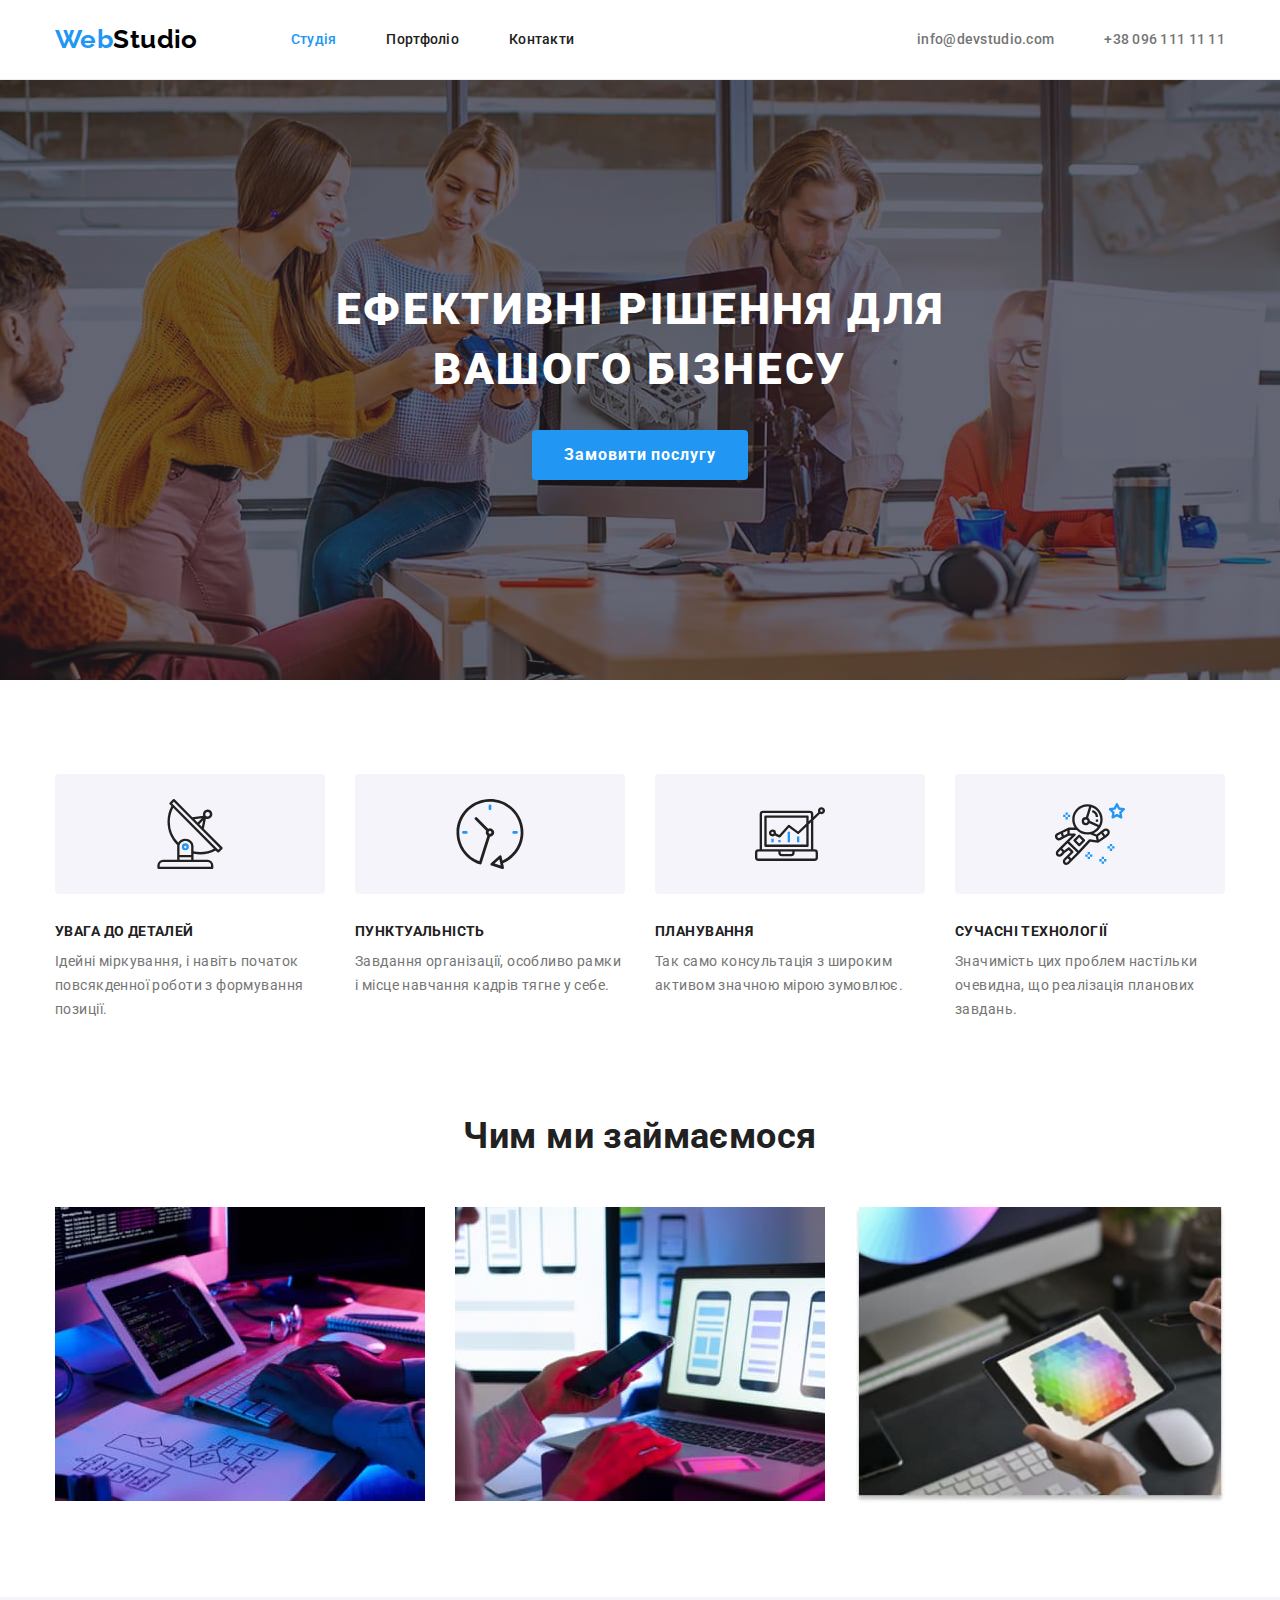
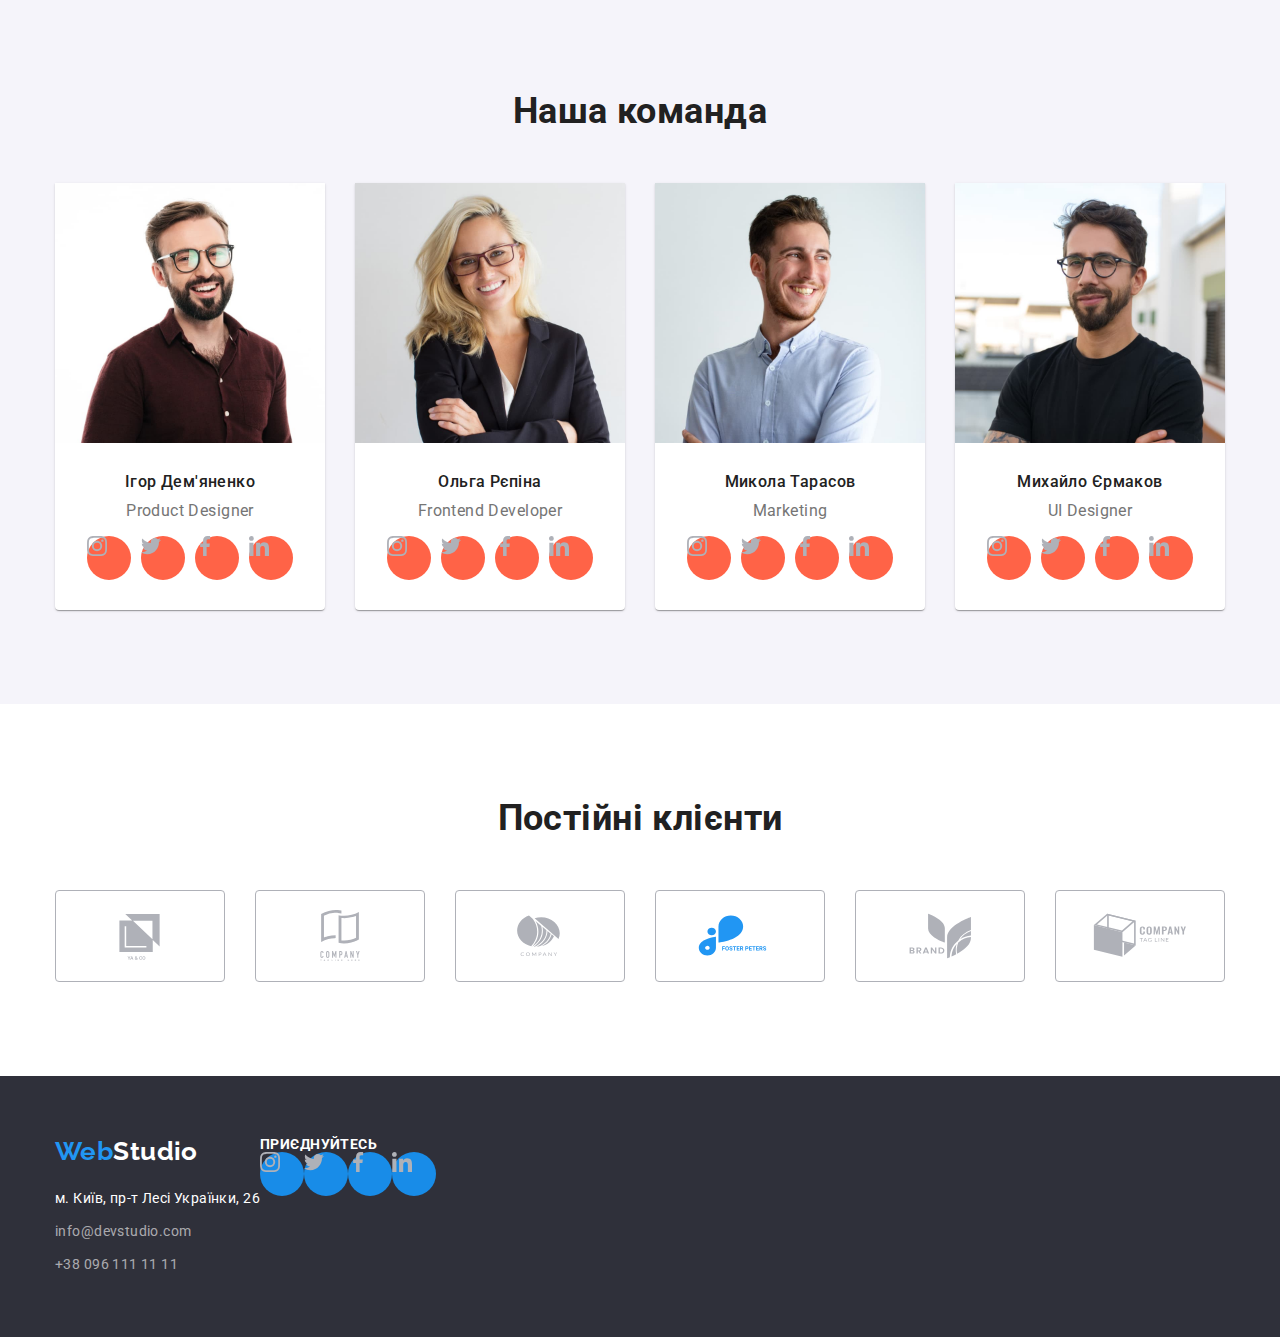
==== index.html @ bb08783e "добавила дз4" ====
<!DOCTYPE html>
<html lang="uk">
  <head>
    <meta charset="UTF-8" />
    <meta http-equiv="X-UA-Compatible" content="IE=edge" />
    <meta name="viewport" content="width=device-width, initial-scale=1.0" />
    <title>WebStudio</title>
    <link
      href="https://fonts.googleapis.com/css2?family=Raleway:wght@700&family=Roboto:wght@400;500;700;900&display=swap"
      rel="stylesheet"
    />
    <link
      rel="stylesheet"
      href="https://cdnjs.cloudflare.com/ajax/libs/modern-normalize/1.1.0/modern-normalize.min.css"
    />
    <link rel="stylesheet" href="./css/styles.css" />
  </head>
  <body>
    <header class="header-page">
      <div class="header-container container">
        <nav class="nav-list">
          <a href="./index.html" class="header-logo logo">
            <span class="logo-web">Web</span>Studio
          </a>
          <ul class="site list">
            <li class="header-item">
              <a href="./index.html" class="link current link">Студія</a>
            </li>
            <li class="header-item"><a href="./portfolio.html" class="link">Портфоліо</a></li>
            <li class="header-item"><a href="" class="link">Контакти</a></li>
          </ul>
        </nav>
        <ul class="contacts list">
          <li class="header-item">
            <a class="mail-link link" href="mailto:info@devstudio.com">info@devstudio.com</a>
          </li>
          <li class="header-item">
            <a href="tell:+380961111111" class="tell-link link">+38 096 111 11 11</a>
          </li>
        </ul>
      </div>
    </header>
    <main>
      <section class="hero">
        <div class="hero-container container">
          <h1 class="hero-title">Ефективні рішення для вашого бізнесу</h1>
          <button type="button" class="button">Замовити послугу</button>
        </div>
      </section>
      <section class="features section">
        <div class="container">
          <h2 class="visually-hidden section-title">Переваги</h2>
          <ul class="feature-list list">
            <li class="feature-item">
              <div class="feature-icon">
                <svg class="icon-antena">
                  <use href="./images/icons.svg#antenna"></use>
                </svg>
              </div>
              <h3 class="title">УВАГА ДО ДЕТАЛЕЙ</h3>
              <p class="text">
                Ідейні міркування, і навіть початок повсякденної роботи з формування позиції.
              </p>
            </li>
            <li class="feature-item">
              <div class="feature-icon">
                <svg class="icon-clock">
                  <use href="./images/icons.svg#clock"></use>
                </svg>
              </div>
              <h3 class="title">ПУНКТУАЛЬНІСТЬ</h3>
              <p class="text">
                Завдання організації, особливо рамки і місце навчання кадрів тягне у себе.
              </p>
            </li>
            <li class="feature-item">
              <div class="feature-icon">
                <svg class="icon-diagram">
                  <use href="./images/icons.svg#diagram"></use>
                </svg>
              </div>
              <h3 class="title">ПЛАНУВАННЯ</h3>
              <p class="text">Так само консультація з широким активом значною мірою зумовлює.</p>
            </li>
            <li class="feature-item">
              <div class="feature-icon">
                <svg class="icon-astronaut">
                  <use href="./images/icons.svg#astronaut"></use>
                </svg>
              </div>
              <h3 class="title">СУЧАСНІ ТЕХНОЛОГІЇ</h3>
              <p class="text">
                Значимість цих проблем настільки очевидна, що реалізація планових завдань.
              </p>
            </li>
          </ul>
        </div>
      </section>
      <section class="specification">
        <div class="container">
          <h2 class="section-title">Чим ми займаємося</h2>
          <ul class="specification-list list">
            <li class="specification-item">
              <img src="./images/img.jpg" alt="Розробка сайтів" width="370" height="294" />
            </li>
            <li class="specification-item">
              <img
                src="./images/img2.jpg"
                alt="Розробка мобільних додотків"
                width="370"
                height="294"
              />
            </li>
            <li class="specification-item">
              <img src="./images/img3.jpg" alt="Дизайн" width="370" height="294" />
            </li>
          </ul>
        </div>
      </section>
      <section class="team section">
        <div class="container">
          <h2 class="section-title">Наша команда</h2>
          <ul class="team-list list">
            <li class="team-item">
              <img src="./images/photo.jpg" alt="Ігор Дем'яненко" width="270" height="260" />
              <div class="card-text">
                <h3 class="title">Ігор Дем'яненко</h3>
                <p class="text">Product Designer</p>
                <ul class="card-list list">
                  <li class="item">
                    <a class="card-link link">
                      <svg class="card-icon">
                        <use href="./images/icons.svg#instagram"></use>
                      </svg>
                    </a>
                  </li>
                  <li class="item">
                    <a class="card-link link"
                      ><svg class="card-icon"><use href="./images/icons.svg#twitter"></use></svg
                    ></a>
                  </li>
                  <li class="item">
                    <a class="card-link link"
                      ><svg class="card-icon"><use href="./images/icons.svg#facebook"></use></svg
                    ></a>
                  </li>
                  <li class="item">
                    <a class="card-link link"
                      ><svg class="card-icon"><use href="./images/icons.svg#linkedin"></use></svg
                    ></a>
                  </li>
                </ul>
              </div>
            </li>
            <li class="team-item">
              <img src="./images/photo2.jpg" alt="Ольга Рєпіна" width="270" height="260" />
              <div class="card-text">
                <h3 class="title">Ольга Рєпіна</h3>
                <p class="text">Frontend Developer</p>
                <ul class="card-list list">
                  <li class="item"><a class="card-link link"><svg class="card-icon"><use href="./images/icons.svg#instagram"></use></svg></a>
                  </li>
                  <li class="item">
                    <a class="card-link link"
                      ><svg class="card-icon"><use href="./images/icons.svg#twitter"></use></svg
                    ></a>
                  </li>
                  <li class="item">
                    <a class="card-link link"
                      ><svg class="card-icon"><use href="./images/icons.svg#facebook"></use></svg
                    ></a>
                  </li>
                  <li class="item">
                    <a class="card-link link"
                      ><svg class="card-icon"><use href="./images/icons.svg#linkedin"></use></svg
                    ></a>
                  </li>
                </ul>
              </div>
            </li>
            <li class="team-item">
              <img src="./images/photo3.jpg" alt="Микола Тарасов" width="270" height="260" />
              <div class="card-text">
                <h3 class="title">Микола Тарасов</h3>
                <p class="text">Marketing</p>
                <ul class="card-list list">
                  <li class="item">
                    <a class="card-link link"
                      ><svg class="card-icon"><use href="./images/icons.svg#instagram"></use></svg
                    ></a>
                  </li>
                  <li class="item">
                    <a class="card-link link"
                      ><svg class="card-icon"><use href="./images/icons.svg#twitter"></use></svg
                    ></a>
                  </li>
                  <li class="item">
                    <a class="card-link link"
                      ><svg class="card-icon"><use href="./images/icons.svg#facebook"></use></svg
                    ></a>
                  </li>
                  <li class="item">
                    <a class="card-link link"
                      ><svg class="card-icon"><use href="./images/icons.svg#linkedin"></use></svg
                    ></a>
                  </li>
                </ul>
              </div>
            </li>
            <li class="team-item">
              <img src="./images/photo4.jpg" alt="Михайло Єрмаков" width="270" height="260" />
              <div class="card-text">
                <h3 class="title">Михайло Єрмаков</h3>
                <p class="text">UI Designer</p>
                <ul class="card-list list">
                  <li class="item">
                    <a class="card-link link"
                      ><svg class="card-icon"><use href="./images/icons.svg#instagram"></use></svg
                    ></a>
                  </li>
                  <li class="item">
                    <a class="card-link link"
                      ><svg class="card-icon"><use href="./images/icons.svg#twitter"></use></svg
                    ></a>
                  </li>
                  <li class="item">
                    <a class="card-link link"
                      ><svg class="card-icon"><use href="./images/icons.svg#facebook"></use></svg
                    ></a>
                  </li>
                  <li class="item">
                    <a class="card-link link"
                      ><svg class="card-icon"><use href="./images/icons.svg#linkedin"></use></svg
                    ></a>
                  </li>
                </ul>
              </div>
            </li>
          </ul>
        </div>
      </section>
      <section class="clients section">
        <div class="container">
          <h2 class="section-title">Постійні клієнти</h2>
          <ul class="clients-list list">
            <li class="client-item">
              <a class="link" href="">
                <img src="./images/ya&co.svg" alt="Ya&Co" />
              </a>
            </li>
            <li class="client-item">
              <a class="link" href="">
                <img src="./images/TagH.svg" alt="Tagline Here" />
              </a>
            </li>
            <li class="client-item">
              <a class="link" href="">
                <img src="./images/company.svg" alt="Company" />
              </a>
            </li>
            <li class="client-item">
              <a class="link" href="">
                <img src="./images/FoPe.svg" alt="Foster Peters" />
              </a>
            </li>
            <li class="client-item">
              <a class="link" href="">
                <img src="./images/brand.svg" alt="Brand" />
              </a>
            </li>
            <li class="client-item">
              <a class="link" href="">
                <img src="./images/TagL.svg" alt="Tag Line" />
              </a>
            </li>
          </ul>
        </div>
      </section>
    </main>
    <footer class="footer-page">
      <div class="footer-container container">
        <div class="contacts-container">
          <a href="./index.html" class="footer-logo logo">
            <span class="logo-web">Web</span><span class="logo-footer">Studio</span>
          </a>
          <address class="footer-address">
            <ul class="contacts-footer list">
              <li class="footer-item">
                <a
                  class="link"
                  href="https://goo.gl/maps/ZRvkavTw73zCxfT99"
                  target="_blank"
                  rel="noopener nofollow "
                >
                  м. Київ, пр-т Лесі Українки, 26</a
                >
              </li>
              <li class="footer-item">
                <a href="mailto:info@devstudio.com" class="link">info@devstudio.com</a>
              </li>
              <li class="footer-item">
                <a href="tel:+380961111111" class="link">+38 096 111 11 11</a>
              </li>
            </ul>
          </address>
        </div>
        <div class="join">
          <p class="join-title">Приєднуйтесь</p>
         <ul class="join-list list">
          <li><a class="join-link link"><svg class="join-icon"><use href="./images/icons.svg#instagram"></use></svg></a></li>
          <li><a class="join-link link"><svg class="join-icon"><use href="./images/icons.svg#twitter"></use></svg></a></li>
          <li><a class="join-link link"><svg class="join-icon"><use href="./images/icons.svg#facebook"></use></svg></a></li>
          <li><a class="join-link link"><svg class="join-icon"><use href="./images/icons.svg#linkedin"></use></svg></a></li>
         </ul>
        </div>
      </div>
    </footer>
  </body>
</html>
---- css/styles.css ----
:root {
  --primary-text-color: #212121;
  --title-text-color: #757575;
  --accent-color: #2196f3;
  --primary-white-color: #ffffff;
  --bgr-blue: #2f303a;
  --bgr-button: #f5f4fa;
  --card-shadow: 0px 2px 1px -1px rgba(0, 0, 0, 0.2), 0px 1px 1px 0px rgba(0, 0, 0, 0.14),
    0px 1px 3px 0px rgba(0, 0, 0, 0.12);
}
body {
  color: var(--primary-text-color);
  background-color: var(--primary-white-color);
  font-family: Roboto, sans-serif;
  letter-spacing: 0.03em;
  font-size: 14px;
}
h1,
h2,
h3,
h4,
h5,
h6,
p,
ul {
  margin: 0;
  padding: 0;
}
img {
  display: block;
  max-width: 100%;
  height: auto;
}
address {
  font-style: normal;
}
button {
  display: block;
  cursor: pointer;
  border-radius: 4px;
  border: none;
}
.section {
  padding-top: 94px;
  padding-bottom: 94px;
}
.container {
  width: 1200px;
  margin: 0 auto;
  padding: 0 15px;

  /* outline: 2px solid tomato; */
}
.list {
  list-style: none;
  padding-left: 0;
  margin: 0;
}
.link {
  text-decoration: none;
  color: inherit;
}

/* 
================================================
Page-header 
=================================================
*/
.header-page {
  border-bottom: 1px solid #ececec;
}
.header-container {
  display: flex;
  align-items: center;
}
.logo {
  font-family: Raleway;
  font-weight: 700;
  font-size: 26px;
  line-height: 1.2;
  color: #000000;
  text-decoration: none;
}
.logo-web {
  color: var(--accent-color);
}
.header-logo {
  margin-right: 93px;
  padding: 24px 0;
}
.nav-list {
  display: flex;
  align-items: center;
}
.site .link {
  color: var(--primary-text-color);
  font-weight: 500;
  letter-spacing: 0.02em;
  line-height: 1.14;
  /* text-decoration: none; */
  padding: 32px 0;
}
.site .link:hover,
.site .link:focus {
  color: var(--accent-color);
}
.site .current {
  color: var(--accent-color);
}
.site {
  display: flex;
  align-items: center;
}
.contacts .link {
  color: var(--title-text-color);
  letter-spacing: 0.02em;
  font-weight: 500;
  line-height: 1.14;
  padding: 32px 0;
}
.contacts .link:hover,
.contacts .link:focus {
  color: var(--accent-color);
}
.contacts {
  display: flex;
  margin-left: auto;
  align-items: center;
}

/* .mail-link::before {
  display: inline-block;
  content: '';
  width: 16px;
  height: 12px;
  margin-right: 10px;

}
.tell-link::before {
  display: inline-block;
  content: '';
  width: 10px;
  height: 16px;
  margin-right: 10px;
} */
.header-item:not(:last-child) {
  margin-right: 50px;
}
/* 
==========================================
Hero
============================================
 */
.hero {
  background-color: var(--bgr-blue);
  padding: 200px 0;

  max-width: 1600px;
  min-height: 600px;
  margin-left: auto;
  margin-right: auto;
  background-image: linear-gradient(rgba(47, 48, 58, 0.4), rgba(47, 48, 58, 0.4)),
    url('../images/bgr-Img.jpg');
  background-repeat: no-repeat;
  background-position: center;
  background-size: cover;
}
.hero-container {
  text-align: center;
}
.hero-title {
  color: var(--primary-white-color);
  font-weight: 900;
  font-size: 44px;
  line-height: 1.36;
  letter-spacing: 0.06em;
  text-align: center;
  text-transform: uppercase;

  width: 696px;
  margin: 0 auto;
  margin-bottom: 30px;

  /* outline: 2px solid blue; */
}
.hero .button {
  color: var(--primary-white-color);
  background-color: var(--accent-color);
  font-weight: 700;
  line-height: 1.87;
  letter-spacing: 0.06em;
  margin: 0 auto;
  padding: 10px 32px;
}
.hero .button:hover,
.hero .button:focus {
  color: var(--primary-white-color);
  background-color: #188ce8;
}
/* 
=============================================
Feature
=============================================
 */
.features {
  background-color: var(--primary-white-color);
}
.feature-list {
  list-style: none;
  display: flex;
  padding-left: 0;
}
.feature-list .title {
  font-weight: 700;
  font-size: 14px;
  line-height: 1.14;
  text-transform: uppercase;

  /* outline: 2px solid blue; */

  margin-bottom: 10px;
}
.feature-list .text {
  color: var(--title-text-color);
  line-height: 1.7;

  /* outline: 2px solid blue; */
}
.feature-item {
  flex-basis: calc((100% - 3 * 30px) / 4);
  margin-right: 30px;

}
.feature-item:nth-child(4) {
  margin-right: 0;
}
.feature-icon{
  width: 270px;
  display: flex;
  height: 120px;
  /* outline: 2px solid red; */
  justify-content: center;
  align-items: center;
  background: #F5F4FA;
  border-radius: 4px;
  margin-bottom: 30px;
}
.icon-antena{
  width: 70px;
  height: 70px;
}
.icon-clock {
  width: 70px;
  height: 70px;
}
.icon-diagram {
  width: 70px;
  height: 70px;
}
.icon-astronaut {
  width: 70px;
  height: 70px;
}
/* 
=====================================
 Specification
 ===================================
 */
.specification {
  padding-bottom: 94px;
}
.specification .section-title {
  font-weight: 700;
  font-size: 36px;
  line-height: 1.16;
  text-align: center;

  /* outline: 2px solid blue; */

  margin-bottom: 50px;
}
.specification-list {
  display: flex;
  padding-left: 0;
}
.specification-item:not(:last-child) {
  margin-right: 30px;
}
/*
==================================
 Team
===================================
 */
.team {
  background-color: var(--bgr-button);
}
/* .team {
  list-style: none;
} */
.team .section-title {
  font-weight: 700;
  font-size: 36px;
  line-height: 1.16;
  text-align: center;

  margin-bottom: 50px;
}
.team .title {
  font-weight: 500;
  font-size: 16px;
  line-height: 1.18;
  text-align: center;

  /* outline: 2px solid blue; */
}
.team .text {
  color: var(--title-text-color);
  font-size: 16px;
  line-height: 1.18;
  text-align: center;
  margin-top: 10px;

  /* outline: 2px solid blue; */
}
.team-list {
  display: flex;
  padding-left: 0;
}
.team-item {
  flex-basis: calc((100% - 3 * 30px) / 4);
  box-shadow: var(--card-shadow);
  background-color: var(--primary-white-color);
  border-radius: 0px 0px 4px 4px;
}
.team-item:not(:last-child) {
  margin-right: 30px;
}
.card-text {
  padding: 30px 0;
}
.card-list{
  display: flex;
  width: 207px;
  height: 44px;
  margin: auto;
  margin-top: 16px;
}
.card-link {
  display: inline-block;
  width: 44px;
  height: 44px;
  margin-right: 10px;
  border-radius: 50%;
  background-color: tomato;
}
.card-icon{
  width: 20px;
  height: 20px; 
}
/* 
==============================================
Clients
==============================================
*/
.clients .section-title{
font-weight: 700;
font-size: 36px;
line-height: 1.16;
text-align: center;
margin-bottom: 50px;
}
.clients-list {
  display: flex;
}
.client-item{
  width: 170px;
  height: 92px;
  border: 1px solid #AFB1B8;
  border-radius: 4px;
  padding: 16px 32px;
}
.client-item:not(:last-child){
  margin-right: 30px;
}
/* 
============================================
Footer
============================================
 */
.footer-page {
  background-color: var(--bgr-blue);
  padding: 60px 0;
}
.logo-footer {
  color: var(--primary-white-color);
}
.contacts-footer {
  line-height: 1.7;
  font-style: normal;

  padding-left: 0;
}
.footer-address {
  margin-top: 20px;
}
.contacts-footer {
  color: rgba(255, 255, 255, 0.6);
}
.footer-item:first-child {
  color: var(--primary-white-color);
}
.contacts-footer .link:hover,
.contacts-footer .link:focus {
  color: var(--accent-color);
}
.footer-item:not(:last-child) {
  margin-bottom: 9px;
}
.footer-container{
  display: flex;
}
.join-title{
font-weight: 700;
font-size: 14px;
line-height: 16px;
text-transform: uppercase;
color: var(--primary-white-color);
}
.join-list{
  display: flex;
  width: 206px;
  height: 44px;
  margin: auto;

}
.join-link{
  display: inline-block;
  width: 44px;
  height: 44px;
  border-radius: 50%;
  background-color: #188ce8;
}
.join-icon{

  width: 20px;
  height: 20px;
  fill: #fff;
}

/* .card-list{
  display: flex;
  width: 207px;
  height: 44px;
  margin: auto;
  margin-top: 16px;
}
.card-link {
  display: inline-block;
  width: 44px;
  height: 44px;
  margin-right: 10px;
  border-radius: 50%;
}
.card-icon{
  display: inline-block;
  width: 20px;
  height: 20px;
  padding: 12px;
} */
/*
=============================================
portfolio
==============================================
 */
/*
 ===========================================
  btn
 ==================================
  */
.filter {
  /* list-style: none; */

  display: flex;
  justify-content: center;
  margin-bottom: 50px;
  padding-left: 0;
}
.filter-item:not(:last-child) {
  margin-right: 8px;
}
.filter-button {
  border: none;
  padding: 6px 22px;
}
.button {
  color: var(--primary-text-color);
  background-color: var(--bgr-button);
  font-weight: 500;
  font-size: 16px;
  line-height: 1.6;
  letter-spacing: 0.03em;
  font-family: inherit;
}
.button:hover,
.button:focus {
  color: var(--primary-white-color);
  background-color: var(--accent-color);
}
/* 
=============================================
work
==========================================
 */
.work-list .title {
  color: var(--primary-text-color);
  font-weight: 700;
  letter-spacing: 0.06em;
  font-size: 18px;
  line-height: 2;

  /* outline: 2px solid blue; */

  margin-bottom: 4px;
}
.work-list .text {
  color: var(--title-text-color);
  font-size: 16px;
  line-height: 1.87;

  /* margin-bottom: 20px; */
  /* outline: 2px solid blue; */
}
.card-content {
  padding: 20px 24px;
  background: #ffffff;
  border: 1px solid #eeeeee;
}
.work-list {
  display: flex;
  flex-wrap: wrap;
  padding-left: 0;
  margin-left: -30px;
  margin-bottom: -30px;
}
.work-list > .work-item {
  flex-basis: calc(100% / 3 - 30px);
  margin-right: 30px;
  margin-bottom: 30px;
  box-shadow: var(--card-shadow);
}

.visually-hidden {
  position: absolute;
  width: 1px;
  height: 1px;
  margin: -1px;
  border: 0;
  padding: 0;

  white-space: nowrap;
  clip-path: inset(100%);
  clip: rect(0 0 0 0);
  overflow: hidden;
}

/* reset end */
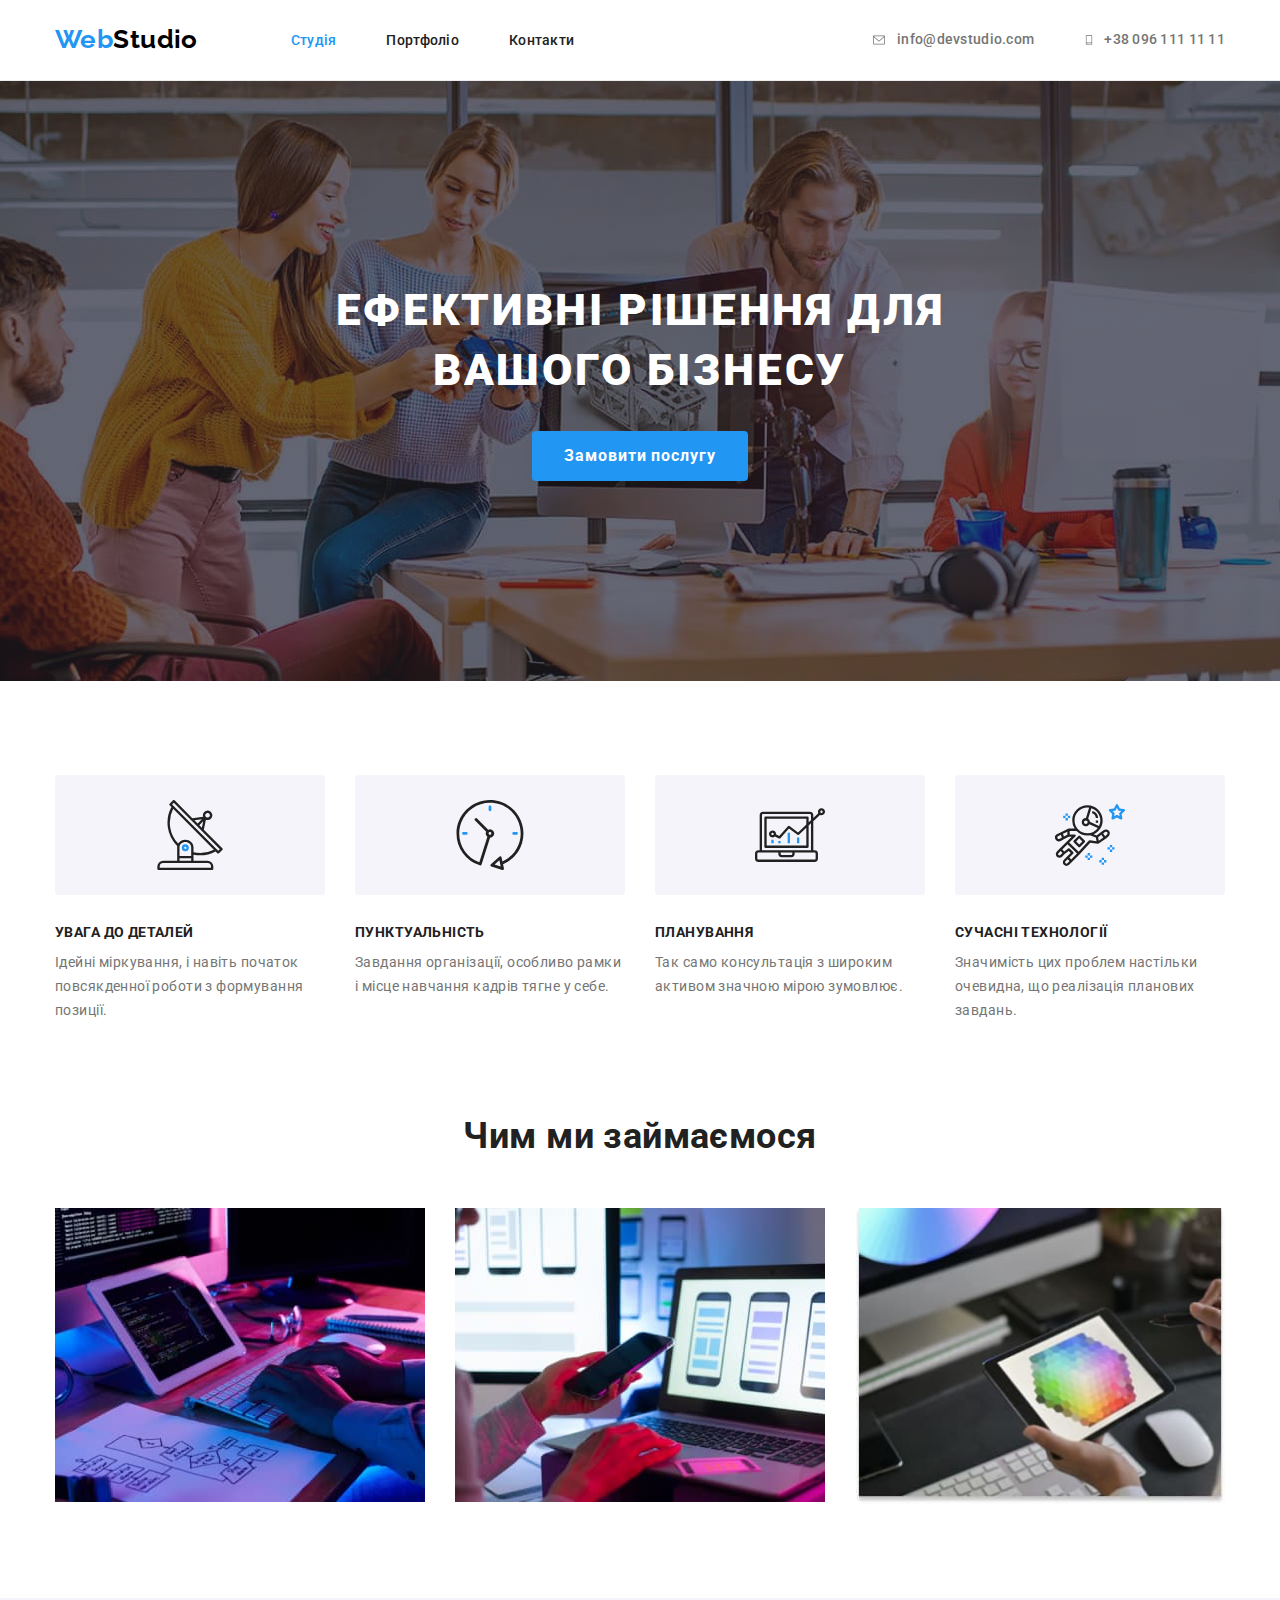
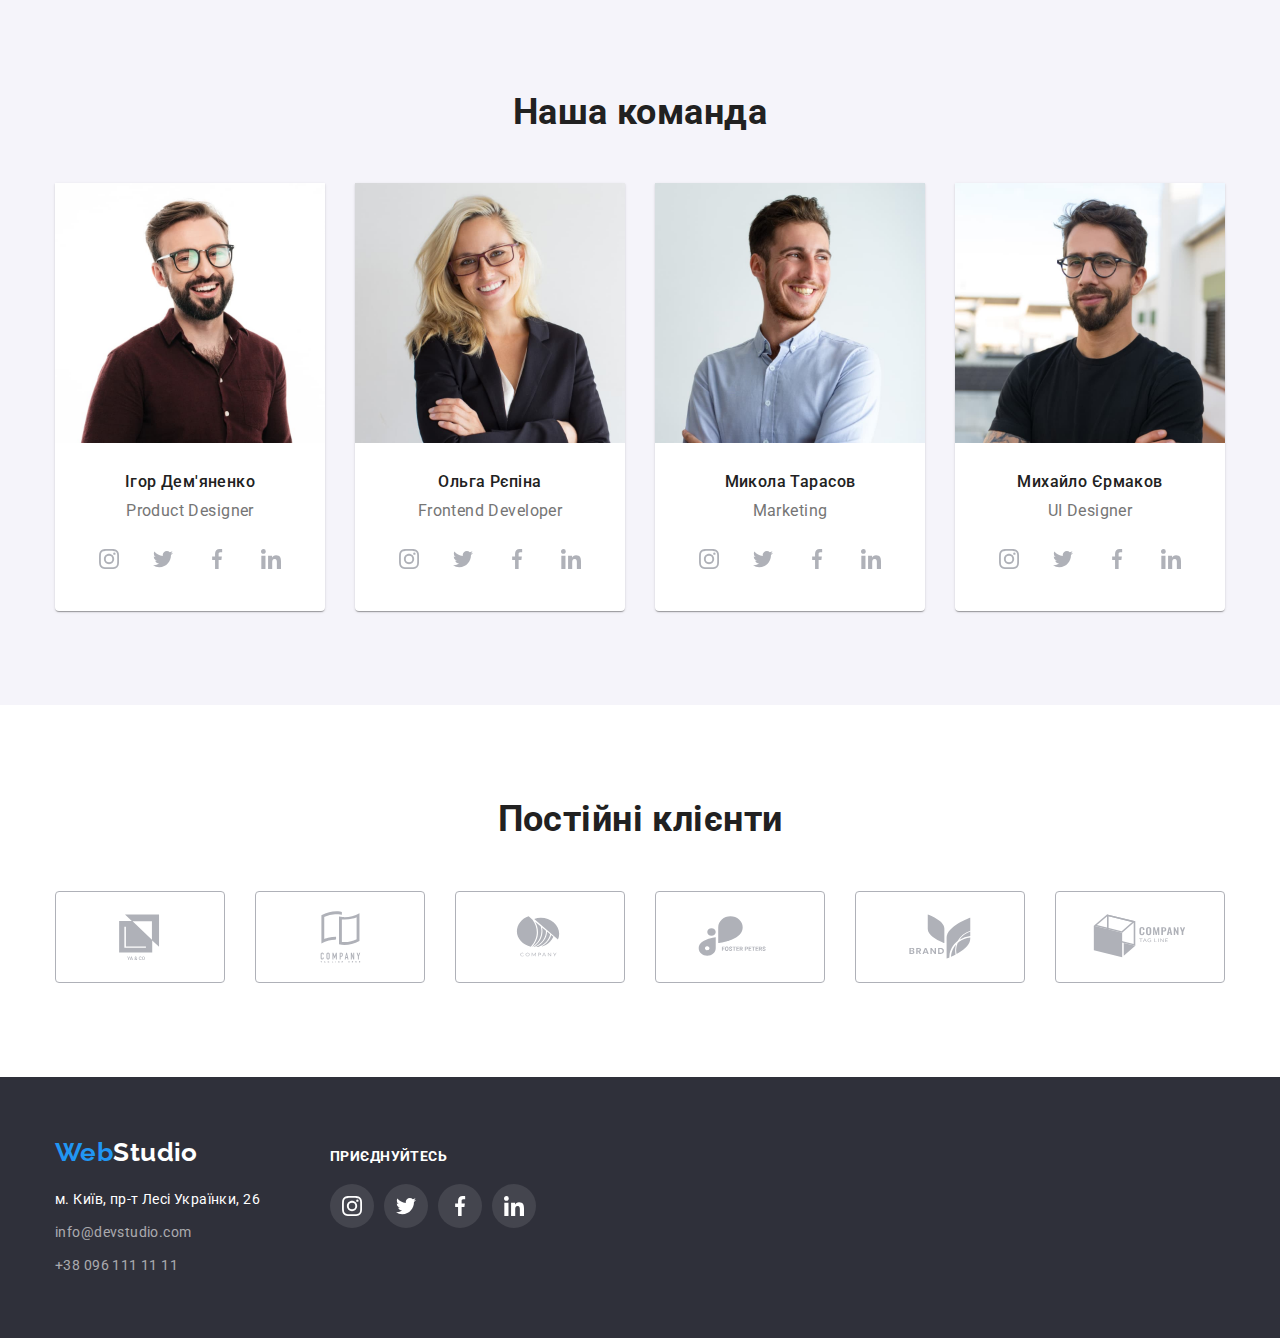
==== commit 95c34a65: "добавляє дз 4" ====
--- a/index.html
+++ b/index.html
@@ -1,319 +1,381 @@
 <!DOCTYPE html>
 <html lang="uk">
-  <head>
-    <meta charset="UTF-8" />
-    <meta http-equiv="X-UA-Compatible" content="IE=edge" />
-    <meta name="viewport" content="width=device-width, initial-scale=1.0" />
-    <title>WebStudio</title>
-    <link
-      href="https://fonts.googleapis.com/css2?family=Raleway:wght@700&family=Roboto:wght@400;500;700;900&display=swap"
-      rel="stylesheet"
-    />
-    <link
-      rel="stylesheet"
-      href="https://cdnjs.cloudflare.com/ajax/libs/modern-normalize/1.1.0/modern-normalize.min.css"
-    />
-    <link rel="stylesheet" href="./css/styles.css" />
-  </head>
-  <body>
-    <header class="header-page">
-      <div class="header-container container">
-        <nav class="nav-list">
-          <a href="./index.html" class="header-logo logo">
-            <span class="logo-web">Web</span>Studio
-          </a>
-          <ul class="site list">
-            <li class="header-item">
-              <a href="./index.html" class="link current link">Студія</a>
+
+<head>
+  <meta charset="UTF-8" />
+  <meta http-equiv="X-UA-Compatible" content="IE=edge" />
+  <meta name="viewport" content="width=device-width, initial-scale=1.0" />
+  <title>WebStudio</title>
+  <link href="https://fonts.googleapis.com/css2?family=Raleway:wght@700&family=Roboto:wght@400;500;700;900&display=swap"
+    rel="stylesheet" />
+  <link rel="stylesheet"
+    href="https://cdnjs.cloudflare.com/ajax/libs/modern-normalize/1.1.0/modern-normalize.min.css" />
+  <link rel="stylesheet" href="./css/styles.css" />
+</head>
+
+<body>
+  <header class="header-page">
+    <div class="header-container container">
+      <nav class="nav-list">
+        <a href="./index.html" class="header-logo logo">
+          <span class="logo-web">Web</span>Studio
+        </a>
+        <ul class="site list">
+          <li class="header-item">
+            <a href="./index.html" class="link current link">Студія</a>
+          </li>
+          <li class="header-item">
+            <a href="./portfolio.html" class="link">Портфоліо</a>
+          </li>
+          <li class="header-item">
+            <a href="" class="link">Контакти</a>
+          </li>
+        </ul>
+      </nav>
+      <ul class="contacts list">
+        <li class="header-item">
+          <a class="contact-link link" href="mailto:info@devstudio.com">
+            <svg class="icons-contact" width="16" height="12">
+              <use href="./images/icons.svg#envelope"></use>
+            </svg>
+            info@devstudio.com</a>
+        </li>
+        <li class="header-item">
+          <a class="contact-link link" href="tell:+380961111111">
+            <svg class="icons-contact" width="10" height="16">
+              <use href="./images/icons.svg#smartphone"></use>
+            </svg>
+            +38 096 111 11 11</a>
+        </li>
+      </ul>
+    </div>
+  </header>
+  <main>
+    <section class="hero">
+      <div class="hero-container container">
+        <h1 class="hero-title">Ефективні рішення для вашого бізнесу</h1>
+        <button type="button" class="button">Замовити послугу</button>
+      </div>
+    </section>
+    <section class="features section">
+      <div class="container">
+        <h2 class="visually-hidden section-title">Переваги</h2>
+        <ul class="feature-list list">
+          <li class="feature-item">
+            <div class="feature-icon">
+              <svg class="icon-antena" width="70" height="70">
+                <use href="./images/icons.svg#antenna"></use>
+              </svg>
+            </div>
+            <h3 class="title">УВАГА ДО ДЕТАЛЕЙ</h3>
+            <p class="text">
+              Ідейні міркування, і навіть початок повсякденної роботи з формування позиції.
+            </p>
+          </li>
+          <li class="feature-item">
+            <div class="feature-icon">
+              <svg class="icon-clock" width="70" height="70">
+                <use href="./images/icons.svg#clock"></use>
+              </svg>
+            </div>
+            <h3 class="title">ПУНКТУАЛЬНІСТЬ</h3>
+            <p class="text">
+              Завдання організації, особливо рамки і місце навчання кадрів тягне у себе.
+            </p>
+          </li>
+          <li class="feature-item">
+            <div class="feature-icon">
+              <svg class="icon-diagram" width="70" height="70">
+                <use href="./images/icons.svg#diagram"></use>
+              </svg>
+            </div>
+            <h3 class="title">ПЛАНУВАННЯ</h3>
+            <p class="text">Так само консультація з широким активом значною мірою зумовлює.</p>
+          </li>
+          <li class="feature-item">
+            <div class="feature-icon">
+              <svg class="icon-astronaut" width="70" height="70">
+                <use href="./images/icons.svg#astronaut"></use>
+              </svg>
+            </div>
+            <h3 class="title">СУЧАСНІ ТЕХНОЛОГІЇ</h3>
+            <p class="text">
+              Значимість цих проблем настільки очевидна, що реалізація планових завдань.
+            </p>
+          </li>
+        </ul>
+      </div>
+    </section>
+    <section class="specification">
+      <div class="container">
+        <h2 class="section-title">Чим ми займаємося</h2>
+        <ul class="specification-list list">
+          <li class="specification-item">
+            <img src="./images/img.jpg" alt="Розробка сайтів" width="370" height="294" />
+          </li>
+          <li class="specification-item">
+            <img src="./images/img2.jpg" alt="Розробка мобільних додотків" width="370" height="294" />
+          </li>
+          <li class="specification-item">
+            <img src="./images/img3.jpg" alt="Дизайн" width="370" height="294" />
+          </li>
+        </ul>
+      </div>
+    </section>
+    <section class="team section">
+      <div class="container">
+        <h2 class="section-title">Наша команда</h2>
+        <ul class="team-list list">
+          <li class="team-item">
+            <img src="./images/photo.jpg" alt="Ігор Дем'яненко" width="270" height="260" />
+            <div class="card-text">
+              <h3 class="title">Ігор Дем'яненко</h3>
+              <p class="text">Product Designer</p>
+              <ul class="card-list list">
+                <li class="card-item">
+                  <a class="card-link link" href="https://instagram.com" target="_blank"
+                    rell="nofollow noopener noreferrer" aria-label="Instagram icon">
+                    <svg class="card-icon" width="20" height="20">
+                      <use href="./images/icons.svg#instagram"></use>
+                    </svg>
+                  </a>
+                </li>
+                <li class="card-item">
+                  <a class="card-link link" href="https://twitter.com" target="_blank"
+                    rell="nofollow noopener noreferrer" aria-label="Twitter icon"><svg class="card-icon" width="20"
+                      height="20">
+                      <use href="./images/icons.svg#twitter"></use>
+                    </svg></a>
+                </li>
+                <li class="card-item">
+                  <a class="card-link link" href="https://facebook.com" target="_blank"
+                    rell="nofollow noopener noreferrer" aria-label="Facebook icon"><svg class="card-icon" width="20"
+                      height="20">
+                      <use href="./images/icons.svg#facebook"></use>
+                    </svg></a>
+                </li>
+                <li class="card-item">
+                  <a class="card-link link" href="https://linkedin.com" target="_blank"
+                    rell="nofollow noopener noreferrer" aria-label="Linkedin icon"><svg class="card-icon" width="20"
+                      height="20">
+                      <use href="./images/icons.svg#linkedin"></use>
+                    </svg></a>
+                </li>
+              </ul>
+            </div>
+          </li>
+          <li class="team-item">
+            <img src="./images/photo2.jpg" alt="Ольга Рєпіна" width="270" height="260" />
+            <div class="card-text">
+              <h3 class="title">Ольга Рєпіна</h3>
+              <p class="text">Frontend Developer</p>
+              <ul class="card-list list">
+                <li class="card-item">
+                  <a class="card-link link" href="https://instagram.com" target="_blank"
+                    rell="nofollow noopener noreferrer" aria-label="Instagram icon"><svg class="card-icon" width="20"
+                      height="20">
+                      <use href="./images/icons.svg#instagram"></use>
+                    </svg></a>
+                </li>
+                <li class="card-item">
+                  <a class="card-link link" href="https://twitter.com" target="_blank"
+                    rell="nofollow noopener noreferrer" aria-label="Twitter icon"><svg class="card-icon" width="20"
+                      height="20">
+                      <use href="./images/icons.svg#twitter"></use>
+                    </svg></a>
+                </li>
+                <li class="card-item">
+                  <a class="card-link link" href="https://facebook.com" target="_blank"
+                    rell="nofollow noopener noreferrer" aria-label="Facebook icon"><svg class="card-icon" width="20"
+                      height="20">
+                      <use href="./images/icons.svg#facebook"></use>
+                    </svg></a>
+                </li>
+                <li class="card-item">
+                  <a class="card-link link" href="https://linkedin.com" target="_blank"
+                    rell="nofollow noopener noreferrer" aria-label="Linkedin icon"><svg class="card-icon" width="20"
+                      height="20">
+                      <use href="./images/icons.svg#linkedin"></use>
+                    </svg></a>
+                </li>
+              </ul>
+            </div>
+          </li>
+          <li class="team-item">
+            <img src="./images/photo3.jpg" alt="Микола Тарасов" width="270" height="260" />
+            <div class="card-text">
+              <h3 class="title">Микола Тарасов</h3>
+              <p class="text">Marketing</p>
+              <ul class="card-list list">
+                <li class="card-item">
+                  <a class="card-link link" href="https://instagram.com" target="_blank"
+                    rell="nofollow noopener noreferrer" aria-label="Instagram icon"><svg class="card-icon" width="20"
+                      height="20">
+                      <use href="./images/icons.svg#instagram"></use>
+                    </svg></a>
+                </li>
+                <li class="card-item">
+                  <a class="card-link link" href="https://twitter.com" target="_blank"
+                    rell="nofollow noopener noreferrer" aria-label="Twitter icon"><svg class="card-icon" width="20"
+                      height="20">
+                      <use href="./images/icons.svg#twitter"></use>
+                    </svg></a>
+                </li>
+                <li class="card-item">
+                  <a class="card-link link" href="https://facebook.com" target="_blank"
+                    rell="nofollow noopener noreferrer" aria-label="Facebook icon"><svg class="card-icon" width="20"
+                      height="20">
+                      <use href="./images/icons.svg#facebook"></use>
+                    </svg></a>
+                </li>
+                <li class="card-item">
+                  <a class="card-link link" href="https://linkedin.com" target="_blank"
+                    rell="nofollow noopener noreferrer" aria-label="Linkedin icon"><svg class="card-icon" width="20"
+                      height="20">
+                      <use href="./images/icons.svg#linkedin"></use>
+                    </svg></a>
+                </li>
+              </ul>
+            </div>
+          </li>
+          <li class="team-item">
+            <img src="./images/photo4.jpg" alt="Михайло Єрмаков" width="270" height="260" />
+            <div class="card-text">
+              <h3 class="title">Михайло Єрмаков</h3>
+              <p class="text">UI Designer</p>
+              <ul class="card-list list">
+                <li class="card-item">
+                  <a class="card-link link" href="https://instagram.com" target="_blank"
+                    rell="nofollow noopener noreferrer" aria-label="Instagram icon"><svg class="card-icon" width="20"
+                      height="20">
+                      <use href="./images/icons.svg#instagram"></use>
+                    </svg></a>
+                </li>
+                <li class="card-item">
+                  <a class="card-link link" href="https://twitter.com" target="_blank"
+                    rell="nofollow noopener noreferrer" aria-label="Twitter icon"><svg class="card-icon" width="20"
+                      height="20">
+                      <use href="./images/icons.svg#twitter"></use>
+                    </svg></a>
+                </li>
+                <li class="card-item">
+                  <a class="card-link link" href="https://facebook.com" target="_blank"
+                    rell="nofollow noopener noreferrer" aria-label="Facebook icon"><svg class="card-icon" width="20"
+                      height="20">
+                      <use href="./images/icons.svg#facebook"></use>
+                    </svg></a>
+                </li>
+                <li class="card-item">
+                  <a class="card-link link" href="https://linkedin.com" target="_blank"
+                    rell="nofollow noopener noreferrer" aria-label="Linkedin icon"><svg class="card-icon" width="20"
+                      height="20">
+                      <use href="./images/icons.svg#linkedin"></use>
+                    </svg></a>
+                </li>
+              </ul>
+            </div>
+          </li>
+        </ul>
+      </div>
+    </section>
+    <section class="clients section">
+      <div class="container">
+        <h2 class="section-title">Постійні клієнти</h2>
+        <ul class="clients-list list">
+          <li class="client-item">
+            <a class="client-link link" href="">
+              <svg class="client-icons" width="106" height="60">
+                <use href="./images/icons.svg#logo"></use>
+              </svg>
+            </a>
+          </li>
+          <li class="client-item">
+            <a class="client-link link" href="">
+              <svg class="client-icons" width="106" height="60">
+                <use href="./images/icons.svg#logo-1"></use>
+              </svg>
+            </a>
+          </li>
+          <li class="client-item">
+            <a class="client-link link" href="">
+              <svg class="client-icons" width="106" height="60">
+                <use href="./images/icons.svg#logo-2"></use>
+              </svg>
+            </a>
+          </li>
+          <li class="client-item">
+            <a class="client-link link" href="">
+              <svg class="client-icons" width="106" height="60">
+                <use href="./images/icons.svg#logo-3"></use>
+              </svg>
+            </a>
+          </li>
+          <li class="client-item">
+            <a class="client-link link" href="">
+              <svg class="client-icons" width="106" height="60">
+                <use href="./images/icons.svg#logo-4"></use>
+              </svg>
+            </a>
+          </li>
+          <li class="client-item">
+            <a class="client-link link" href="">
+              <svg class="client-icons" width="106" height="60">
+                <use href="./images/icons.svg#logo-5"></use>
+              </svg>
+            </a>
+          </li>
+        </ul>
+      </div>
+    </section>
+  </main>
+  <footer class="footer-page">
+    <div class="footer-container container">
+      <div class="contacts-container">
+        <a href="./index.html" class="footer-logo logo">
+          <span class="logo-web">Web</span><span class="logo-footer">Studio</span>
+        </a>
+        <address class="footer-address">
+          <ul class="contacts-footer list">
+            <li class="footer-item">
+              <a class="link" href="https://goo.gl/maps/ZRvkavTw73zCxfT99" target="_blank" rel="noopener nofollow ">
+                м. Київ, пр-т Лесі Українки, 26</a>
             </li>
-            <li class="header-item"><a href="./portfolio.html" class="link">Портфоліо</a></li>
-            <li class="header-item"><a href="" class="link">Контакти</a></li>
-          </ul>
-        </nav>
-        <ul class="contacts list">
-          <li class="header-item">
-            <a class="mail-link link" href="mailto:info@devstudio.com">info@devstudio.com</a>
-          </li>
-          <li class="header-item">
-            <a href="tell:+380961111111" class="tell-link link">+38 096 111 11 11</a>
-          </li>
-        </ul>
-      </div>
-    </header>
-    <main>
-      <section class="hero">
-        <div class="hero-container container">
-          <h1 class="hero-title">Ефективні рішення для вашого бізнесу</h1>
-          <button type="button" class="button">Замовити послугу</button>
-        </div>
-      </section>
-      <section class="features section">
-        <div class="container">
-          <h2 class="visually-hidden section-title">Переваги</h2>
-          <ul class="feature-list list">
-            <li class="feature-item">
-              <div class="feature-icon">
-                <svg class="icon-antena">
-                  <use href="./images/icons.svg#antenna"></use>
-                </svg>
-              </div>
-              <h3 class="title">УВАГА ДО ДЕТАЛЕЙ</h3>
-              <p class="text">
-                Ідейні міркування, і навіть початок повсякденної роботи з формування позиції.
-              </p>
+            <li class="footer-item">
+              <a href="mailto:info@devstudio.com" class="link">info@devstudio.com</a>
             </li>
-            <li class="feature-item">
-              <div class="feature-icon">
-                <svg class="icon-clock">
-                  <use href="./images/icons.svg#clock"></use>
-                </svg>
-              </div>
-              <h3 class="title">ПУНКТУАЛЬНІСТЬ</h3>
-              <p class="text">
-                Завдання організації, особливо рамки і місце навчання кадрів тягне у себе.
-              </p>
-            </li>
-            <li class="feature-item">
-              <div class="feature-icon">
-                <svg class="icon-diagram">
-                  <use href="./images/icons.svg#diagram"></use>
-                </svg>
-              </div>
-              <h3 class="title">ПЛАНУВАННЯ</h3>
-              <p class="text">Так само консультація з широким активом значною мірою зумовлює.</p>
-            </li>
-            <li class="feature-item">
-              <div class="feature-icon">
-                <svg class="icon-astronaut">
-                  <use href="./images/icons.svg#astronaut"></use>
-                </svg>
-              </div>
-              <h3 class="title">СУЧАСНІ ТЕХНОЛОГІЇ</h3>
-              <p class="text">
-                Значимість цих проблем настільки очевидна, що реалізація планових завдань.
-              </p>
+            <li class="footer-item">
+              <a href="tel:+380961111111" class="link">+38 096 111 11 11</a>
             </li>
           </ul>
-        </div>
-      </section>
-      <section class="specification">
-        <div class="container">
-          <h2 class="section-title">Чим ми займаємося</h2>
-          <ul class="specification-list list">
-            <li class="specification-item">
-              <img src="./images/img.jpg" alt="Розробка сайтів" width="370" height="294" />
-            </li>
-            <li class="specification-item">
-              <img
-                src="./images/img2.jpg"
-                alt="Розробка мобільних додотків"
-                width="370"
-                height="294"
-              />
-            </li>
-            <li class="specification-item">
-              <img src="./images/img3.jpg" alt="Дизайн" width="370" height="294" />
-            </li>
-          </ul>
-        </div>
-      </section>
-      <section class="team section">
-        <div class="container">
-          <h2 class="section-title">Наша команда</h2>
-          <ul class="team-list list">
-            <li class="team-item">
-              <img src="./images/photo.jpg" alt="Ігор Дем'яненко" width="270" height="260" />
-              <div class="card-text">
-                <h3 class="title">Ігор Дем'яненко</h3>
-                <p class="text">Product Designer</p>
-                <ul class="card-list list">
-                  <li class="item">
-                    <a class="card-link link">
-                      <svg class="card-icon">
-                        <use href="./images/icons.svg#instagram"></use>
-                      </svg>
-                    </a>
-                  </li>
-                  <li class="item">
-                    <a class="card-link link"
-                      ><svg class="card-icon"><use href="./images/icons.svg#twitter"></use></svg
-                    ></a>
-                  </li>
-                  <li class="item">
-                    <a class="card-link link"
-                      ><svg class="card-icon"><use href="./images/icons.svg#facebook"></use></svg
-                    ></a>
-                  </li>
-                  <li class="item">
-                    <a class="card-link link"
-                      ><svg class="card-icon"><use href="./images/icons.svg#linkedin"></use></svg
-                    ></a>
-                  </li>
-                </ul>
-              </div>
-            </li>
-            <li class="team-item">
-              <img src="./images/photo2.jpg" alt="Ольга Рєпіна" width="270" height="260" />
-              <div class="card-text">
-                <h3 class="title">Ольга Рєпіна</h3>
-                <p class="text">Frontend Developer</p>
-                <ul class="card-list list">
-                  <li class="item"><a class="card-link link"><svg class="card-icon"><use href="./images/icons.svg#instagram"></use></svg></a>
-                  </li>
-                  <li class="item">
-                    <a class="card-link link"
-                      ><svg class="card-icon"><use href="./images/icons.svg#twitter"></use></svg
-                    ></a>
-                  </li>
-                  <li class="item">
-                    <a class="card-link link"
-                      ><svg class="card-icon"><use href="./images/icons.svg#facebook"></use></svg
-                    ></a>
-                  </li>
-                  <li class="item">
-                    <a class="card-link link"
-                      ><svg class="card-icon"><use href="./images/icons.svg#linkedin"></use></svg
-                    ></a>
-                  </li>
-                </ul>
-              </div>
-            </li>
-            <li class="team-item">
-              <img src="./images/photo3.jpg" alt="Микола Тарасов" width="270" height="260" />
-              <div class="card-text">
-                <h3 class="title">Микола Тарасов</h3>
-                <p class="text">Marketing</p>
-                <ul class="card-list list">
-                  <li class="item">
-                    <a class="card-link link"
-                      ><svg class="card-icon"><use href="./images/icons.svg#instagram"></use></svg
-                    ></a>
-                  </li>
-                  <li class="item">
-                    <a class="card-link link"
-                      ><svg class="card-icon"><use href="./images/icons.svg#twitter"></use></svg
-                    ></a>
-                  </li>
-                  <li class="item">
-                    <a class="card-link link"
-                      ><svg class="card-icon"><use href="./images/icons.svg#facebook"></use></svg
-                    ></a>
-                  </li>
-                  <li class="item">
-                    <a class="card-link link"
-                      ><svg class="card-icon"><use href="./images/icons.svg#linkedin"></use></svg
-                    ></a>
-                  </li>
-                </ul>
-              </div>
-            </li>
-            <li class="team-item">
-              <img src="./images/photo4.jpg" alt="Михайло Єрмаков" width="270" height="260" />
-              <div class="card-text">
-                <h3 class="title">Михайло Єрмаков</h3>
-                <p class="text">UI Designer</p>
-                <ul class="card-list list">
-                  <li class="item">
-                    <a class="card-link link"
-                      ><svg class="card-icon"><use href="./images/icons.svg#instagram"></use></svg
-                    ></a>
-                  </li>
-                  <li class="item">
-                    <a class="card-link link"
-                      ><svg class="card-icon"><use href="./images/icons.svg#twitter"></use></svg
-                    ></a>
-                  </li>
-                  <li class="item">
-                    <a class="card-link link"
-                      ><svg class="card-icon"><use href="./images/icons.svg#facebook"></use></svg
-                    ></a>
-                  </li>
-                  <li class="item">
-                    <a class="card-link link"
-                      ><svg class="card-icon"><use href="./images/icons.svg#linkedin"></use></svg
-                    ></a>
-                  </li>
-                </ul>
-              </div>
-            </li>
-          </ul>
-        </div>
-      </section>
-      <section class="clients section">
-        <div class="container">
-          <h2 class="section-title">Постійні клієнти</h2>
-          <ul class="clients-list list">
-            <li class="client-item">
-              <a class="link" href="">
-                <img src="./images/ya&co.svg" alt="Ya&Co" />
-              </a>
-            </li>
-            <li class="client-item">
-              <a class="link" href="">
-                <img src="./images/TagH.svg" alt="Tagline Here" />
-              </a>
-            </li>
-            <li class="client-item">
-              <a class="link" href="">
-                <img src="./images/company.svg" alt="Company" />
-              </a>
-            </li>
-            <li class="client-item">
-              <a class="link" href="">
-                <img src="./images/FoPe.svg" alt="Foster Peters" />
-              </a>
-            </li>
-            <li class="client-item">
-              <a class="link" href="">
-                <img src="./images/brand.svg" alt="Brand" />
-              </a>
-            </li>
-            <li class="client-item">
-              <a class="link" href="">
-                <img src="./images/TagL.svg" alt="Tag Line" />
-              </a>
-            </li>
-          </ul>
-        </div>
-      </section>
-    </main>
-    <footer class="footer-page">
-      <div class="footer-container container">
-        <div class="contacts-container">
-          <a href="./index.html" class="footer-logo logo">
-            <span class="logo-web">Web</span><span class="logo-footer">Studio</span>
-          </a>
-          <address class="footer-address">
-            <ul class="contacts-footer list">
-              <li class="footer-item">
-                <a
-                  class="link"
-                  href="https://goo.gl/maps/ZRvkavTw73zCxfT99"
-                  target="_blank"
-                  rel="noopener nofollow "
-                >
-                  м. Київ, пр-т Лесі Українки, 26</a
-                >
-              </li>
-              <li class="footer-item">
-                <a href="mailto:info@devstudio.com" class="link">info@devstudio.com</a>
-              </li>
-              <li class="footer-item">
-                <a href="tel:+380961111111" class="link">+38 096 111 11 11</a>
-              </li>
-            </ul>
-          </address>
-        </div>
-        <div class="join">
-          <p class="join-title">Приєднуйтесь</p>
-         <ul class="join-list list">
-          <li><a class="join-link link"><svg class="join-icon"><use href="./images/icons.svg#instagram"></use></svg></a></li>
-          <li><a class="join-link link"><svg class="join-icon"><use href="./images/icons.svg#twitter"></use></svg></a></li>
-          <li><a class="join-link link"><svg class="join-icon"><use href="./images/icons.svg#facebook"></use></svg></a></li>
-          <li><a class="join-link link"><svg class="join-icon"><use href="./images/icons.svg#linkedin"></use></svg></a></li>
-         </ul>
-        </div>
-      </div>
-    </footer>
-  </body>
-</html>
+        </address>
+      </div>
+      <div class="join">
+        <p class="join-title">Приєднуйтесь</p>
+        <ul class="join-list list">
+          <li><a class="join-link link" href="https://instagram.com" target="_blank" rell="nofollow noopener noreferrer"
+              aria-label="Instagram icon">
+              <svg class="join-icon" width="20" height="20">
+                <use href="./images/icons.svg#instagram"></use>
+              </svg></a></li>
+          <li><a class="join-link link" href="https://twitter.com" target="_blank" rell="nofollow noopener noreferrer"
+              aria-label="Twitter icon">
+              <svg class="join-icon" width="20" height="20">
+                <use href="./images/icons.svg#twitter"></use>
+              </svg></a></li>
+          <li><a class="join-link link" href="https://facebook.com" target="_blank" rell="nofollow noopener noreferrer"
+              aria-label="Facebook icon">
+              <svg class="join-icon" width="20" height="20">
+                <use href="./images/icons.svg#facebook"></use>
+              </svg></a></li>
+          <li><a class="join-link link" href="https://linkedin.com" target="_blank" rell="nofollow noopener noreferrer"
+              aria-label="Linkedin icon">
+              <svg class="join-icon" width="20" height="20">
+                <use href="./images/icons.svg#linkedin"></use>
+              </svg></a></li>
+        </ul>
+      </div>
+    </div>
+  </footer>
+</body>
+
+</html>--- a/css/styles.css
+++ b/css/styles.css
@@ -7,6 +7,7 @@
   --bgr-button: #f5f4fa;
   --card-shadow: 0px 2px 1px -1px rgba(0, 0, 0, 0.2), 0px 1px 1px 0px rgba(0, 0, 0, 0.14),
     0px 1px 3px 0px rgba(0, 0, 0, 0.12);
+  --primary-gray-color:#AFB1B8;
 }
 body {
   color: var(--primary-text-color);
@@ -97,7 +98,6 @@
   font-weight: 500;
   letter-spacing: 0.02em;
   line-height: 1.14;
-  /* text-decoration: none; */
   padding: 32px 0;
 }
 .site .link:hover,
@@ -127,22 +127,14 @@
   margin-left: auto;
   align-items: center;
 }
-
-/* .mail-link::before {
-  display: inline-block;
-  content: '';
-  width: 16px;
-  height: 12px;
+.contact-link{
+  display: flex;
+  align-items: center;
+}
+.icons-contact{
+ fill: currentColor;
   margin-right: 10px;
-
-}
-.tell-link::before {
-  display: inline-block;
-  content: '';
-  width: 10px;
-  height: 16px;
-  margin-right: 10px;
-} */
+}
 .header-item:not(:last-child) {
   margin-right: 50px;
 }
@@ -216,15 +208,11 @@
   line-height: 1.14;
   text-transform: uppercase;
 
-  /* outline: 2px solid blue; */
-
   margin-bottom: 10px;
 }
 .feature-list .text {
   color: var(--title-text-color);
   line-height: 1.7;
-
-  /* outline: 2px solid blue; */
 }
 .feature-item {
   flex-basis: calc((100% - 3 * 30px) / 4);
@@ -238,28 +226,11 @@
   width: 270px;
   display: flex;
   height: 120px;
-  /* outline: 2px solid red; */
   justify-content: center;
   align-items: center;
-  background: #F5F4FA;
+  background: var(--bgr-button);
   border-radius: 4px;
   margin-bottom: 30px;
-}
-.icon-antena{
-  width: 70px;
-  height: 70px;
-}
-.icon-clock {
-  width: 70px;
-  height: 70px;
-}
-.icon-diagram {
-  width: 70px;
-  height: 70px;
-}
-.icon-astronaut {
-  width: 70px;
-  height: 70px;
 }
 /* 
 =====================================
@@ -275,8 +246,6 @@
   line-height: 1.16;
   text-align: center;
 
-  /* outline: 2px solid blue; */
-
   margin-bottom: 50px;
 }
 .specification-list {
@@ -294,9 +263,6 @@
 .team {
   background-color: var(--bgr-button);
 }
-/* .team {
-  list-style: none;
-} */
 .team .section-title {
   font-weight: 700;
   font-size: 36px;
@@ -310,8 +276,6 @@
   font-size: 16px;
   line-height: 1.18;
   text-align: center;
-
-  /* outline: 2px solid blue; */
 }
 .team .text {
   color: var(--title-text-color);
@@ -319,8 +283,6 @@
   line-height: 1.18;
   text-align: center;
   margin-top: 10px;
-
-  /* outline: 2px solid blue; */
 }
 .team-list {
   display: flex;
@@ -345,17 +307,29 @@
   margin: auto;
   margin-top: 16px;
 }
+.card-item{
+  display: flex;
+  justify-content: center;
+  margin-right: 10px;
+}
 .card-link {
-  display: inline-block;
+  display: flex;
+  align-items: center;
+  justify-content: center;
   width: 44px;
   height: 44px;
-  margin-right: 10px;
+  background-color:var(--primary-white-color);
   border-radius: 50%;
-  background-color: tomato;
+  color:  var(--primary-gray-color);
+}
+.card-link:hover,
+.card-link:focus{
+  border-radius: 50%;
+  background-color: var(--accent-color);
+  color: var(--primary-white-color);
 }
 .card-icon{
-  width: 20px;
-  height: 20px; 
+fill: currentColor;
 }
 /* 
 ==============================================
@@ -371,16 +345,29 @@
 }
 .clients-list {
   display: flex;
-}
-.client-item{
+  justify-content: center;
+  align-items: center;
+  gap: 30px;
+}
+.client-link{
+  display: flex;
+  align-items: center;
+  justify-content: center;
   width: 170px;
   height: 92px;
-  border: 1px solid #AFB1B8;
+  color: var(--primary-gray-color);
+  border: 1px solid var(--primary-gray-color);
   border-radius: 4px;
   padding: 16px 32px;
 }
-.client-item:not(:last-child){
-  margin-right: 30px;
+.client-link:hover,
+.client-link:focus{
+  color: var(--accent-color);
+  border: 1px solid var(--accent-color);
+
+}
+.client-icons{
+  fill: currentColor;
 }
 /* 
 ============================================
@@ -418,6 +405,10 @@
 }
 .footer-container{
   display: flex;
+  align-items: baseline;
+}
+.contacts-container{
+  margin-right: 70px;
 }
 .join-title{
 font-weight: 700;
@@ -425,6 +416,7 @@
 line-height: 16px;
 text-transform: uppercase;
 color: var(--primary-white-color);
+margin-bottom: 20px;
 }
 .join-list{
   display: flex;
@@ -437,37 +429,21 @@
   display: inline-block;
   width: 44px;
   height: 44px;
-  border-radius: 50%;
-  background-color: #188ce8;
-}
-.join-icon{
-
-  width: 20px;
-  height: 20px;
-  fill: #fff;
-}
-
-/* .card-list{
-  display: flex;
-  width: 207px;
-  height: 44px;
-  margin: auto;
-  margin-top: 16px;
-}
-.card-link {
-  display: inline-block;
-  width: 44px;
-  height: 44px;
+  padding: 12px;
   margin-right: 10px;
   border-radius: 50%;
-}
-.card-icon{
-  display: inline-block;
-  width: 20px;
-  height: 20px;
-  padding: 12px;
-} */
-/*
+  background-color: rgba(255, 255, 255, 0.1);;
+}
+.join-link:not(:last-child){
+  margin-right: 10px;
+}
+.join-icon{
+  fill: var(--primary-white-color);
+}
+.join-link:hover,
+.join-link:focus{
+  background-color: var(--accent-color);
+}
 =============================================
 portfolio
 ==============================================
@@ -478,8 +454,6 @@
  ==================================
   */
 .filter {
-  /* list-style: none; */
-
   display: flex;
   justify-content: center;
   margin-bottom: 50px;
@@ -505,6 +479,7 @@
 .button:focus {
   color: var(--primary-white-color);
   background-color: var(--accent-color);
+  box-shadow: var(--card-shadow);
 }
 /* 
 =============================================
@@ -517,22 +492,16 @@
   letter-spacing: 0.06em;
   font-size: 18px;
   line-height: 2;
-
-  /* outline: 2px solid blue; */
-
   margin-bottom: 4px;
 }
 .work-list .text {
   color: var(--title-text-color);
   font-size: 16px;
   line-height: 1.87;
-
-  /* margin-bottom: 20px; */
-  /* outline: 2px solid blue; */
 }
 .card-content {
   padding: 20px 24px;
-  background: #ffffff;
+  background: var(--primary-white-color);
   border: 1px solid #eeeeee;
 }
 .work-list {
@@ -546,9 +515,11 @@
   flex-basis: calc(100% / 3 - 30px);
   margin-right: 30px;
   margin-bottom: 30px;
+}
+.work-item:hover,
+.work-item:focus{
   box-shadow: var(--card-shadow);
 }
-
 .visually-hidden {
   position: absolute;
   width: 1px;
